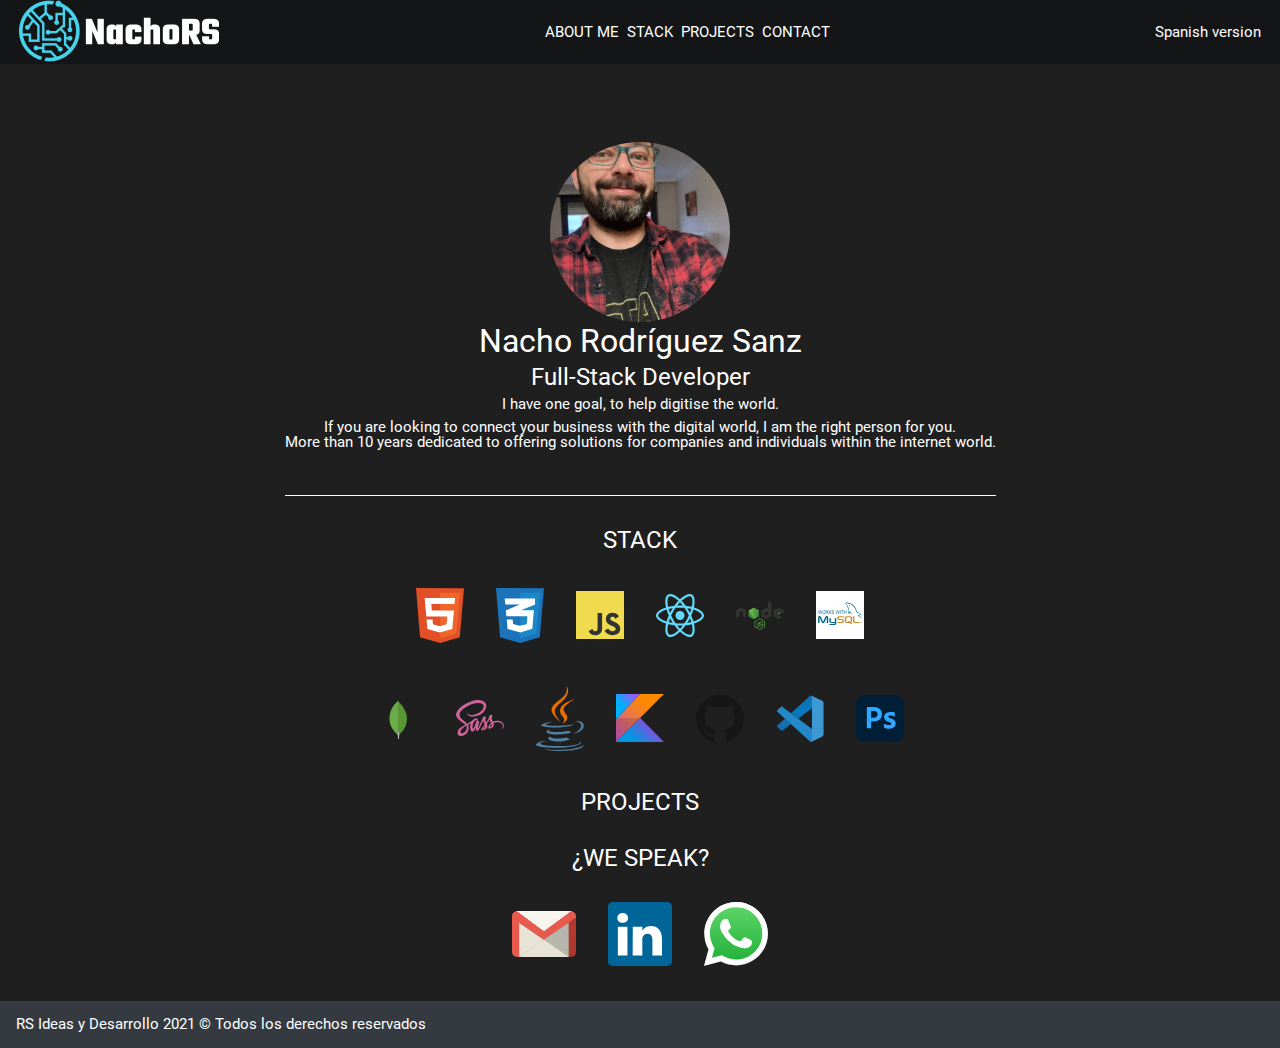
==== english.html @ 8def0899 "first" ====
<!DOCTYPE html>
<html lang="es">
<head>
    <meta charset="UTF-8">
    <meta http-equiv="X-UA-Compatible" content="IE=edge">
    <meta name="viewport" content="width=device-width, initial-scale=1.0">
    <title>NachoRS - FullStack Developer</title>
    <link rel="stylesheet" href="./src/styles.css">
    <script src="./src/index.js"></script>
</head>
<body>
    <div class="root">
<div class="mainHeader">
    <div class="logo">
<img src="./assets/logoRS.png" alt="logo">
    </div>
<nav class='mainNav'>
    <ul>
        <li>ABOUT ME</li>
        <li>STACK</li>
        <li>PROJECTS</li>
        <li>CONTACT</li>
    </ul>
</nav>
<a href="./index.html" class='enver'>Spanish version</a>
</div>
<main class='main'>
    <div class="aboutMe">
        <div class='myProfile'>
            <img  src='./assets/me.JPG' alt="me"/>
        </div>
       
        <div class='myInfo'>
            <h1>Nacho Rodríguez Sanz</h1>
            <h2>Full-Stack Developer</h2>
            <p>I have one goal, to help digitise the world.</p>
            <p class='moreInfo'>If you are looking to connect your business with the digital world, I am the right person for you. <br> More than 10 years dedicated to offering solutions for companies and individuals within the internet world.</p>
        </div>
    </div>
    
    <span class='title'>STACK</span>
    <ul class='listStack'>
        <li class='logoStack'><img src='./assets/html.svg' alt='icon' /> </li>
        <li class='logoStack'><img src='./assets/css-3.svg' alt='icon' /> </li>
        <li class='logoStack'><img src='./assets/logo-javascript.svg' alt='icon' /> </li>
        <li class='logoStack'><img src='./assets/react.svg' alt='icon' /> </li>
        <li class='logoStack'><img src='./assets/nodejs.svg' alt='icon' /> </li>
        <li class='logoStack'><img src='./assets/mysql.svg' alt='icon' /> </li>
        </ul>
        <ul class='listStack'>
        <li class='logoStack'><img src='./assets/mongo.svg' alt='icon' /> </li>
        <li class='logoStack'><img src='./assets/sass-1.svg' alt='icon' /> </li>
        <li class='logoStack'><img src='./assets/java-4.svg' alt='icon' /> </li>
        <li class='logoStack'><img src='./assets/kotlin.svg' alt='icon' /> </li>
        <li class='logoStack'><img src='./assets/github.svg' alt='icon' /> </li>
        <li class='logoStack'><img src='./assets/vscode.svg' alt='icon' /> </li>
        <li class='logoStack'><img src='./assets/photoshop.svg' alt='icon' /> </li>
    
    </ul>

    <span class='title'>PROJECTS</span>

    <span class='title'>¿WE SPEAK?</span>
    <ul class='listContact'>
        <li class='logoContact'><img src='./assets/gmail.svg' alt='icon' /> </li>
        <li class='logoContact'><img src='./assets/linkedin.svg' alt='icon' /> </li>
        <li class='logoContact'><img src='./assets/whatsapp.svg' alt='icon' /> </li>
     
    
    </ul>


</main>
<footer class='footer'>
    <div>RS Ideas y Desarrollo 2021 © Todos los derechos reservados </div>
</footer>

    </div>
</body>
</html>
---- src/styles.css ----
@import './variables.css';
@import './reset.css';
@import '../fonts/fonts.css';
* {
    box-sizing: border-box;
  }
  
  body {
    font-size: 15px;
    font-family: 'Roboto-Regular', sans-serif;
    background-color: var(--bg-black-light);
    width: 100%;

  }

  a {
    text-decoration: none;
    color: var(--color-white);

  }

  a:visited{
    text-decoration: none;
    color: var(--color-white);

  }

  .mainHeader {
      background-color: var(--color-black);
      color: var(--color-white);
      display: flex;
      height:4rem;
      padding: 1.2rem;
      align-items:center;
      justify-content:space-between;
  }
  .logo{
object-fit: cover;

  }
 
  .mainNav ul {
    display: flex;
    gap: 0.5rem;
  }

  .main{
      padding: 1rem;
      margin: 1rem;
      display: flex;
      flex-direction: column;
      align-items: center;
      justify-content: center;
      color: var(--color-white);
      gap: 2rem;
  }
  .aboutMe{
      display: flex;
      flex-direction: column;
      align-items: center;
      justify-content:center;
      height: 25rem;
      border-bottom: 1.5px solid var(--color-white);
  }
  .myProfile img{
border-radius: 50%;
width: 180px;
height: 180px;
object-fit: cover;
  }

   .myInfo{
    display: flex;
    flex-direction: column;
    align-items: center;
    justify-content:center;
    gap: 0.5rem;

  
  }
  .myInfo > h1 {
    font-size: 2rem;
}
.myInfo > h2 {
    font-size: 1.5rem;
}
.moreInfo{
  text-align:center;
}

.title{
    font-size: 1.5rem;

}
  .listStack{
      display: flex;
      justify-content: space-between;
      align-items: center;
      gap: 2rem;
      padding: 0.25rem;
   
  }
  .logoStack img {
      width: 3rem;
  }

  .listContact{
    display: flex;
    justify-content: space-between;
    align-items: center;
    gap: 2rem;
}
.logoContact img {
    width: 4rem;
}
.footer {
    background-color: var(--color-grey-dark);
    color: var(--color-white);
    display: flex;
    padding: 1rem ;
    align-items:center;
   
   bottom: 0;
   margin-bottom: 0;
    


}
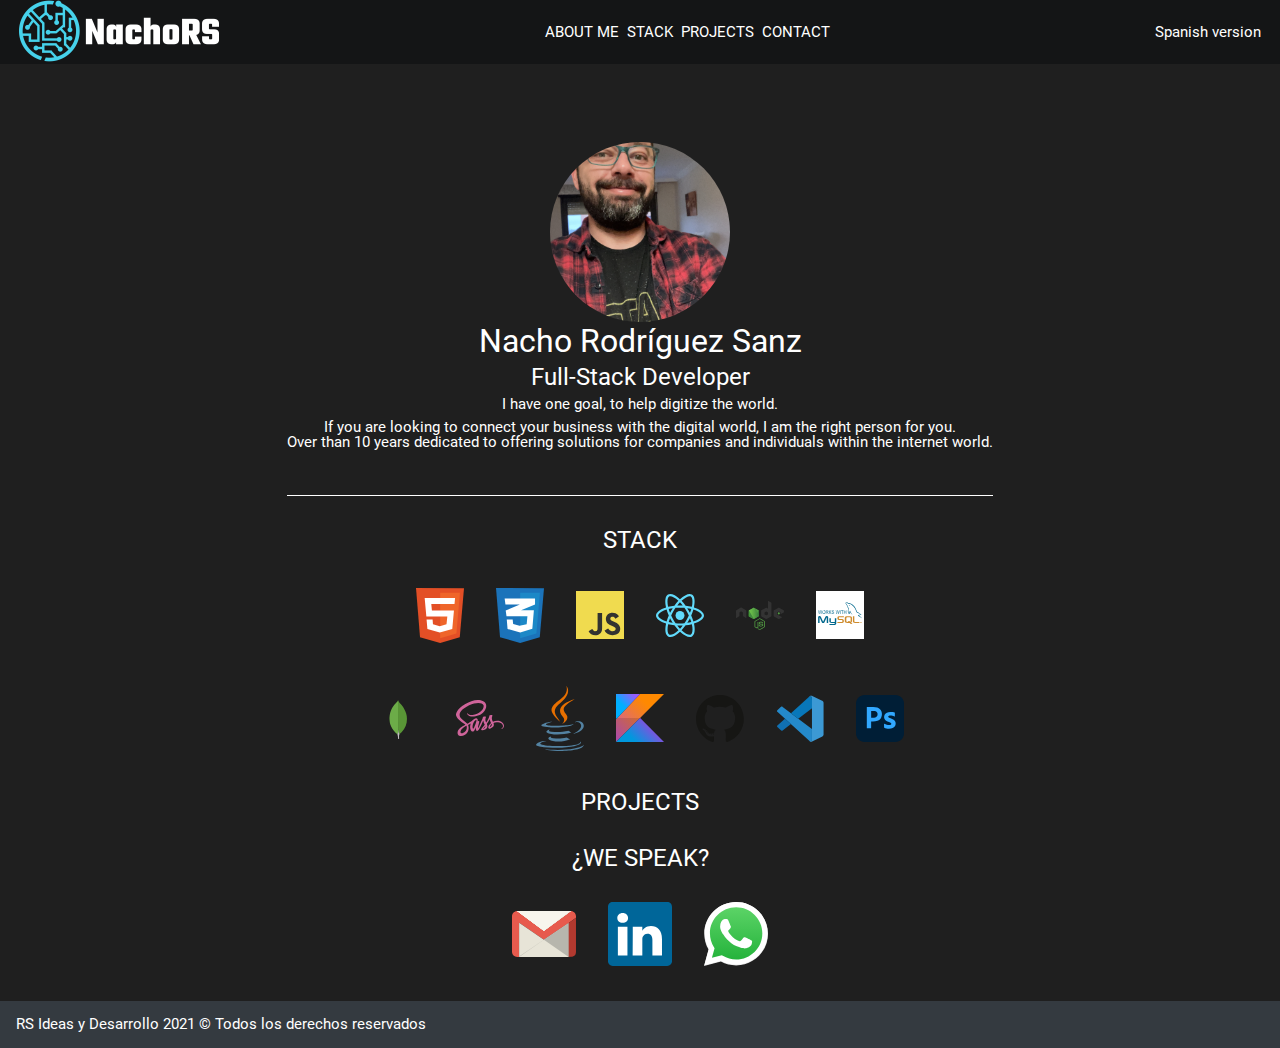
==== commit 9efa0d09: "englishVersion" ====
--- a/english.html
+++ b/english.html
@@ -33,8 +33,8 @@
         <div class='myInfo'>
             <h1>Nacho Rodríguez Sanz</h1>
             <h2>Full-Stack Developer</h2>
-            <p>I have one goal, to help digitise the world.</p>
-            <p class='moreInfo'>If you are looking to connect your business with the digital world, I am the right person for you. <br> More than 10 years dedicated to offering solutions for companies and individuals within the internet world.</p>
+            <p>I have one goal, to help digitize the world.</p>
+            <p class='moreInfo'>If you are looking to connect your business with the digital world, I am the right person for you. <br> Over than 10 years dedicated to offering solutions for companies and individuals within the internet world.</p>
         </div>
     </div>
     
@@ -62,9 +62,10 @@
 
     <span class='title'>¿WE SPEAK?</span>
     <ul class='listContact'>
-        <li class='logoContact'><img src='./assets/gmail.svg' alt='icon' /> </li>
-        <li class='logoContact'><img src='./assets/linkedin.svg' alt='icon' /> </li>
-        <li class='logoContact'><img src='./assets/whatsapp.svg' alt='icon' /> </li>
+        <li class='logoContact'><a href='mailto:nachorsanz@gmail.com'><img src='./assets/gmail.svg' alt='icon' /></a> </li>
+        <li class='logoContact'><a href='https://www.linkedin.com/in/nachorodr%C3%ADguezsanz/'><img src='./assets/linkedin.svg' alt='icon' /> </a></li>
+        <li class='logoContact'><a href="whatsapp://send?text=Hola Nacho, me gustaría hablar contigo&phone=+34671380660&abid=+34671380660
+"><img src='./assets/whatsapp.svg' alt='icon' /></a> </li>
      
     
     </ul>
--- a/src/styles.css
+++ b/src/styles.css
@@ -34,10 +34,7 @@
       align-items:center;
       justify-content:space-between;
   }
-  .logo{
-object-fit: cover;
-
-  }
+ 
  
   .mainNav ul {
     display: flex;
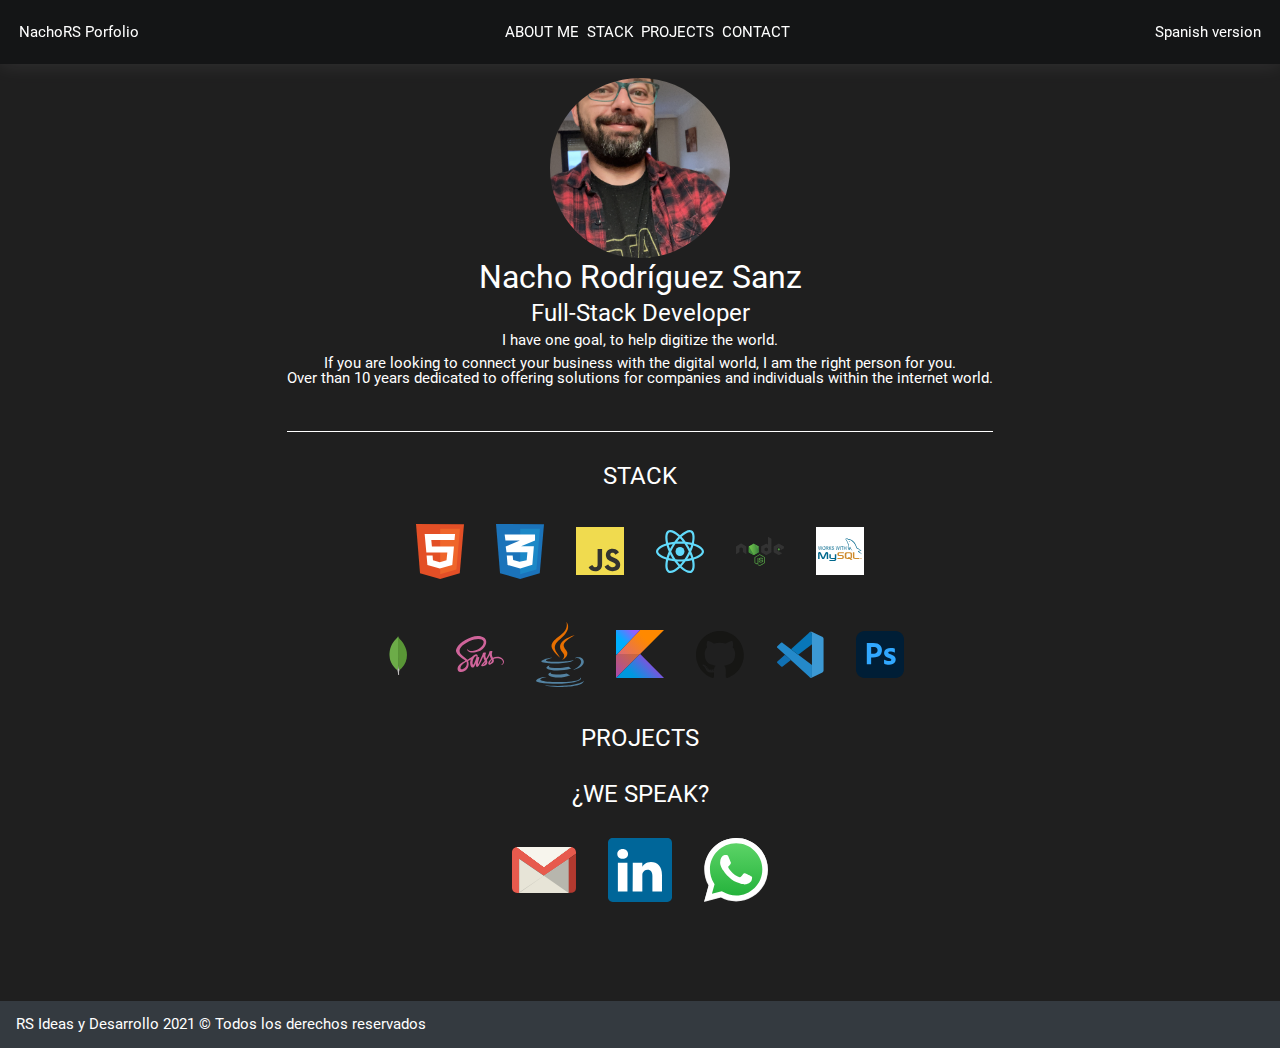
==== commit 03cf1527: "cambios" ====
--- a/english.html
+++ b/english.html
@@ -12,20 +12,20 @@
     <div class="root">
 <div class="mainHeader">
     <div class="logo">
-<img src="./assets/logoRS.png" alt="logo">
-    </div>
+        <span>NachoRS Porfolio</span>
+            </div>
 <nav class='mainNav'>
     <ul>
-        <li>ABOUT ME</li>
-        <li>STACK</li>
-        <li>PROJECTS</li>
-        <li>CONTACT</li>
+        <li><a href='#aboutMe'>ABOUT ME</a></li>
+        <li><a href='#stack'>STACK</a></li>
+        <li><a href='#projects'>PROJECTS</a></li>
+        <li><a href='#contact'>CONTACT</a></li>
     </ul>
 </nav>
 <a href="./index.html" class='enver'>Spanish version</a>
 </div>
 <main class='main'>
-    <div class="aboutMe">
+    <div class="aboutMe" id="aboutMe">
         <div class='myProfile'>
             <img  src='./assets/me.JPG' alt="me"/>
         </div>
@@ -38,7 +38,7 @@
         </div>
     </div>
     
-    <span class='title'>STACK</span>
+    <span class='title' id='stack'>STACK</span>
     <ul class='listStack'>
         <li class='logoStack'><img src='./assets/html.svg' alt='icon' /> </li>
         <li class='logoStack'><img src='./assets/css-3.svg' alt='icon' /> </li>
@@ -58,9 +58,9 @@
     
     </ul>
 
-    <span class='title'>PROJECTS</span>
+    <span class='title' id='projects'>PROJECTS</span>
 
-    <span class='title'>¿WE SPEAK?</span>
+    <span class='title' id='contact'>¿WE SPEAK?</span>
     <ul class='listContact'>
         <li class='logoContact'><a href='mailto:nachorsanz@gmail.com'><img src='./assets/gmail.svg' alt='icon' /></a> </li>
         <li class='logoContact'><a href='https://www.linkedin.com/in/nachorodr%C3%ADguezsanz/'><img src='./assets/linkedin.svg' alt='icon' /> </a></li>
--- a/src/styles.css
+++ b/src/styles.css
@@ -3,6 +3,7 @@
 @import '../fonts/fonts.css';
 * {
     box-sizing: border-box;
+    
   }
   
   body {
@@ -10,6 +11,7 @@
     font-family: 'Roboto-Regular', sans-serif;
     background-color: var(--bg-black-light);
     width: 100%;
+   
 
   }
 
@@ -28,22 +30,25 @@
   .mainHeader {
       background-color: var(--color-black);
       color: var(--color-white);
+      position: fixed;
+      box-shadow: var(--box-shadow-light);
       display: flex;
       height:4rem;
       padding: 1.2rem;
       align-items:center;
       justify-content:space-between;
+      width:100%;
   }
  
  
   .mainNav ul {
-    display: flex;
-    gap: 0.5rem;
+      display: none;
+    
   }
 
   .main{
-      padding: 1rem;
-      margin: 1rem;
+     
+    width:100%;
       display: flex;
       flex-direction: column;
       align-items: center;
@@ -58,35 +63,36 @@
       justify-content:center;
       height: 25rem;
       border-bottom: 1.5px solid var(--color-white);
+      margin-top: 2rem;
   }
   .myProfile img{
-border-radius: 50%;
-width: 180px;
-height: 180px;
-object-fit: cover;
+      border-radius: 50%;
+      width: 180px;
+      height: 180px;
+      object-fit: cover;
   }
 
    .myInfo{
-    display: flex;
-    flex-direction: column;
-    align-items: center;
-    justify-content:center;
-    gap: 0.5rem;
+      display: flex;
+      flex-direction: column;
+      align-items: center;
+      justify-content:center;
+      gap: 0.5rem;
 
   
   }
   .myInfo > h1 {
-    font-size: 2rem;
+      font-size: 2rem;
 }
-.myInfo > h2 {
-    font-size: 1.5rem;
+  .myInfo > h2 {
+      font-size: 1.5rem;
 }
-.moreInfo{
-  text-align:center;
-}
+  .moreInfo{
+      text-align:center;
+} 
 
 .title{
-    font-size: 1.5rem;
+      font-size: 1.5rem;
 
 }
   .listStack{
@@ -99,27 +105,54 @@
   }
   .logoStack img {
       width: 3rem;
+      transition: transform 0.3s cubic-bezier(0.87, 0, 0.13, 1) ;
+      
   }
+  .logoStack img:hover {
+      transform: scale(1.2);
+}
 
   .listContact{
-    display: flex;
-    justify-content: space-between;
-    align-items: center;
-    gap: 2rem;
+      display: flex;
+      justify-content: space-between;
+      align-items: center;
+      gap: 2rem;
+      margin-bottom: 4rem;
 }
 .logoContact img {
-    width: 4rem;
+      width: 4rem;
+      transition: transform 0.3s cubic-bezier(0.87, 0, 0.13, 1) ;
+
+}
+.logoContact img:hover {
+      transform: scale(1.2);
+
 }
 .footer {
-    background-color: var(--color-grey-dark);
-    color: var(--color-white);
-    display: flex;
-    padding: 1rem ;
-    align-items:center;
-   
-   bottom: 0;
-   margin-bottom: 0;
+      background-color: var(--color-grey-dark);
+      color: var(--color-white);
+      display: flex;
+      padding: 1rem ;
+      align-items:center;
+      width:100%;
+      bottom: 0;
+      margin-bottom: 0;
+      margin-top: 2rem;
+      position: fixed;
     
 
 
+}
+@media (min-width: 768px){
+    .mainNav ul {
+        display: flex;
+        gap: 0.5rem;
+      }
+      .footer {
+ 
+        position: relative;
+      
+  
+  
+  }
 }